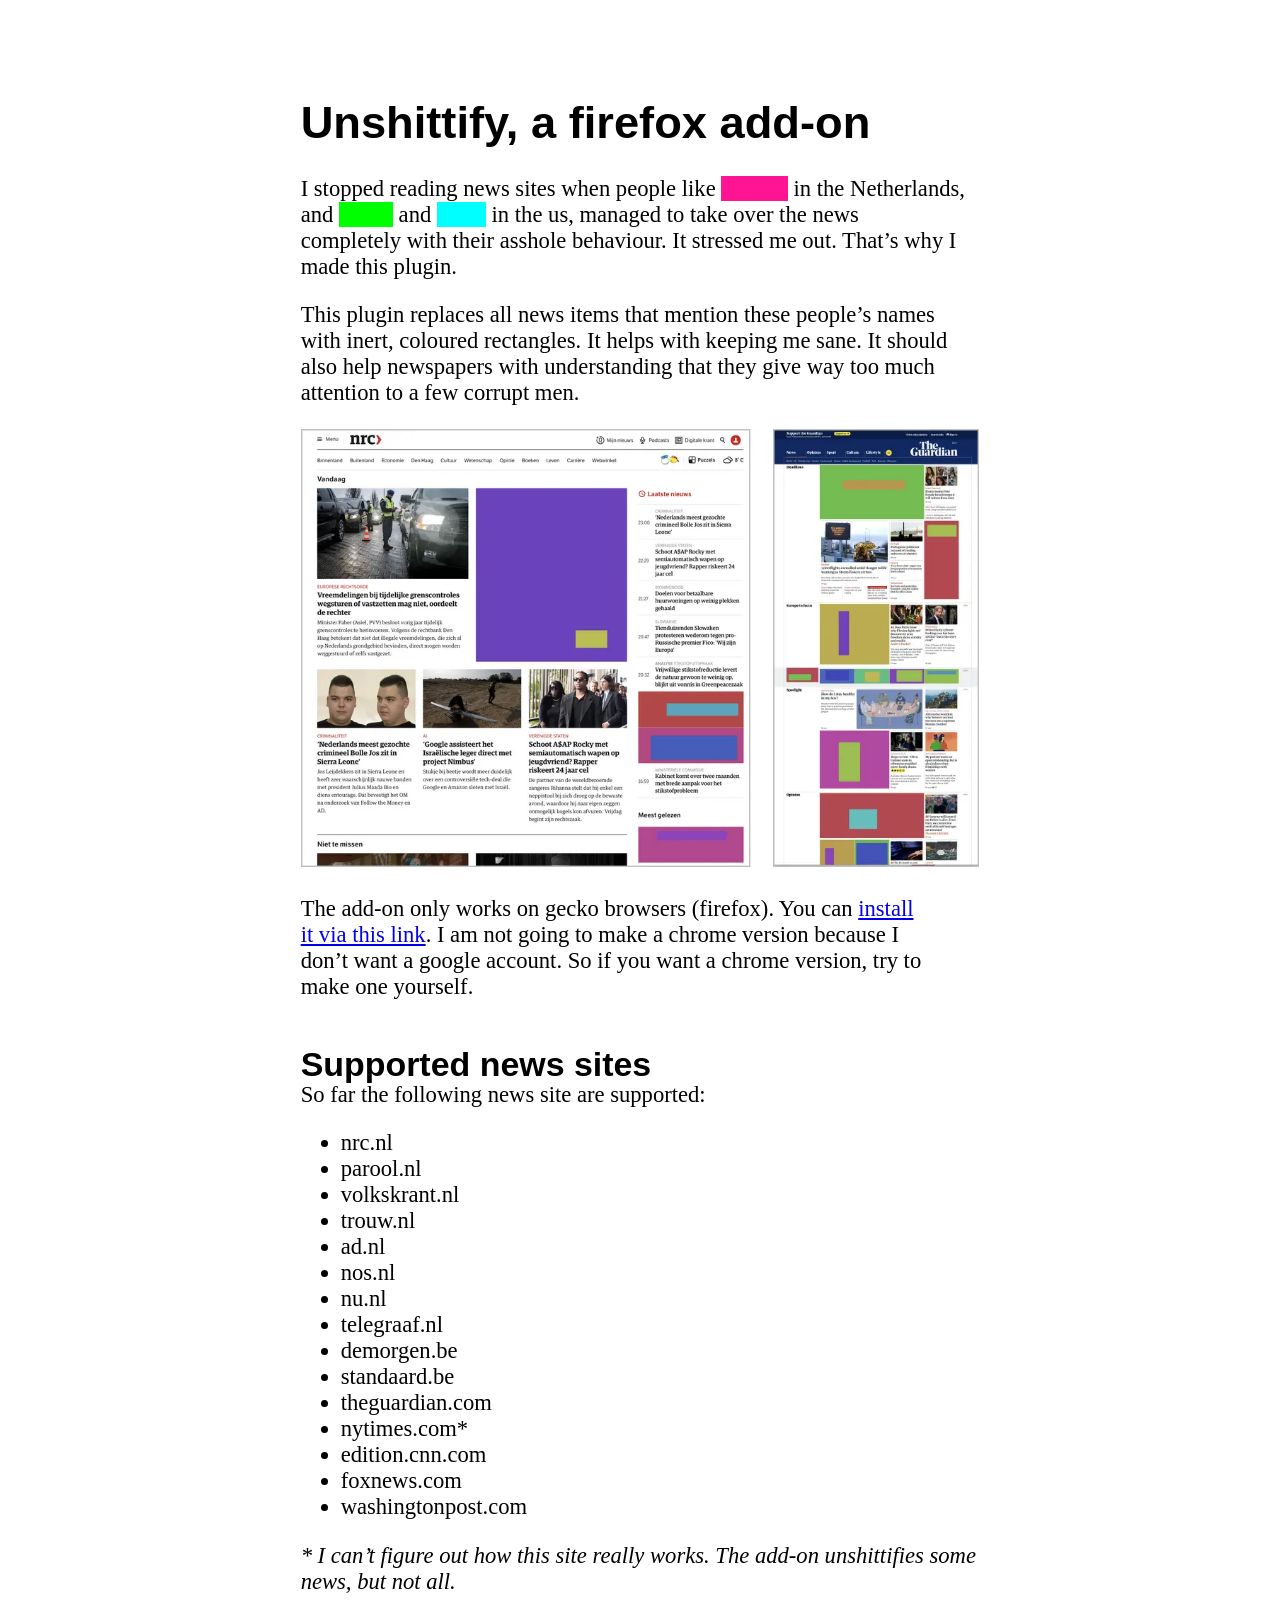
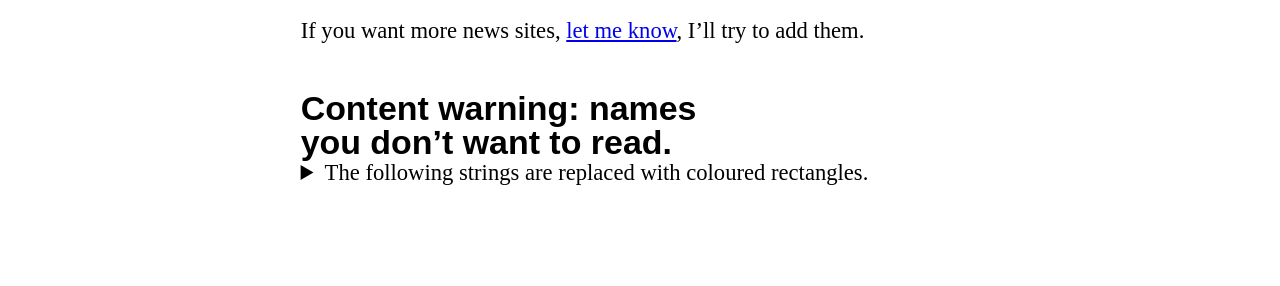
==== index.html @ 2b9c8e33 "Typographic nitpicking." ====
<!doctype html>
<html lang="en">
<head>
	<meta charset="utf-8">
	<meta name="viewport" content="width=device-width, initial-scale=1">
	<title>Unshittify firefox addon</title>
	<link rel="stylesheet" href="https://webfonts.typotheque.com/WF-023273-012539.css">
	<link rel="stylesheet" href="css.css">
	<meta property="og:description" content="An add-on that replaces certain names with coloured rectangles.">
	<meta property="og:image" content="screenshots/both.webp"> 
	<meta property="og:image:alt" content="A screenshot of the NRC, and the Guardian newspapers, with wuite some articles replaced by a colourful rectangle.">
	
</head>


<body>

<h1>Unshittify, a firefox add-on</h1>

<p>I stopped reading news sites when people like <span class="block">wilders</span> in the Netherlands, and <span class="block">trump</span> and <span class="block">musk</span> in the <abbr>US</abbr>, managed to take over the news completely with their asshole behaviour. It stressed me out. That’s why I made this&nbsp;plugin.</p>
<p>This plugin replaces all news items that mention these people’s names with inert, coloured rectangles. It helps with keeping me sane. It should also help newspapers with understanding that they give way too much attention to a few corrupt&nbsp;men.</p>

<figure>
	<img src="screenshots/both.webp" alt="A screenshot of the NRC, and the Guardian newspapers, with wuite some articles replaced by a colourful rectangle.">
</figure>

<p>The add-on only works on gecko browsers (firefox). You can <a href="https://vasilis.codeberg.page/Unshittify/extensions/unshittify-0.3.2.xpi">install it via this link</a>. I am not going to make a chrome version because I don’t want a google account. So if you want a chrome version, try to make one&nbsp;yourself.</p>

<h2>Supported news sites</h2>
<p>So far the following news site are&nbsp;supported:</p>

<ul>
	<li>nrc.nl</li>
	<li>parool.nl</li>
	<li>volkskrant.nl</li>
	<li>trouw.nl</li>
	<li>ad.nl</li>
	<li>nos.nl</li>
	<li>nu.nl</li>
	<li>telegraaf.nl</li>
	<li>demorgen.be</li>
	<li>standaard.be</li>
	<li>theguardian.com</li>
	<li>nytimes.com*</li>
	<li>edition.cnn.com</li>
	<li>foxnews.com</li>
	<li>washingtonpost.com</li>
</ul>

<p><em>* I can’t figure out how this site really works. The add-on unshittifies some news, but not&nbsp;all.</em></p>
<p>If you want more news sites, <a href="https://codeberg.org/vasilis/Unshittify/issues">let me know</a>, I’ll try to add&nbsp;them.</p>

<h2>Content warning: names you don’t want to read.</h2>

<details>
	<summary>The following strings are replaced with coloured&nbsp;rectangles.</summary>
	<ul>
		<li>wilders</li>
		<li>trump</li>
		<li>musk</li>
	</ul>
	<p>If you think more strings should be on this list, <a href="https://codeberg.org/vasilis/Unshittify/issues">let me know</a>. I <em>might</em> consider&nbsp;them.</p>
</details>

</body>
</html>
---- css.css ----
body {
	max-width: 30em;
	margin: 11.1111vh auto;
	padding: 0 11.1111vw;
	font-family: "Nara 20", serif;
	font-size: 1.414em;
}
@media (width < 35em) {
	body {
		margin: 5.55555vh auto;
		padding: 0 5.55555vw;
	}
}
h1, h2 {
	font-family: "Fedra Sans Display Heavy", sans-serif;
	text-wrap: balance;
	line-height: 1;
}
h1 {
	margin-block-start: 0;
}
h2 {
	margin: 1.414em 0 0;
	
}
h2 + p {
	margin-block-start: 0;
}
p {
	text-wrap: pretty;
}

figure {
	margin: 0;
}
img {
	width: 100%;
}
abbr {
	font-feature-settings: "smcp" 1;
	text-transform: lowercase;
}

.block {
	color: deeppink;
	background: currentcolor;
}
.block:hover {
	color: lightpink;
	background: black;
}
.block:nth-of-type(2) {
	color: lime;
}
.block:nth-of-type(3) {
	color: aqua;
}
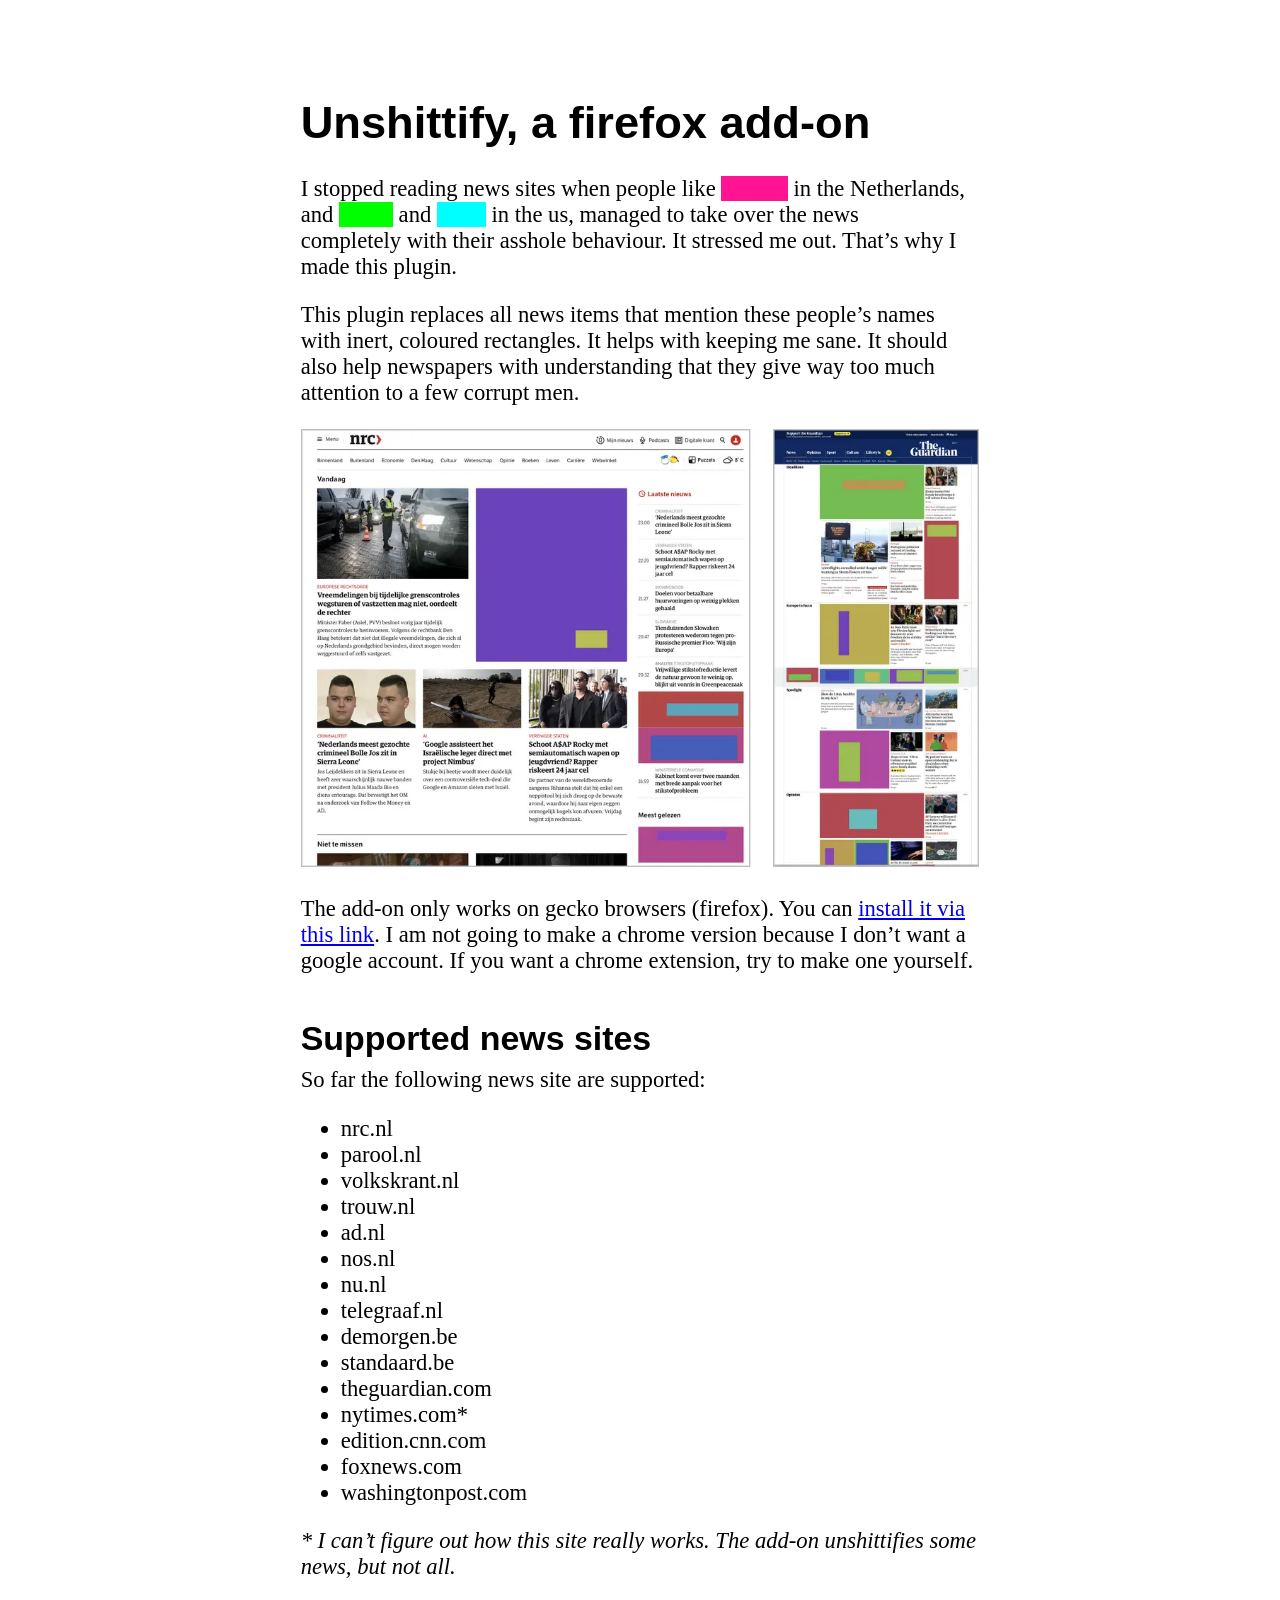
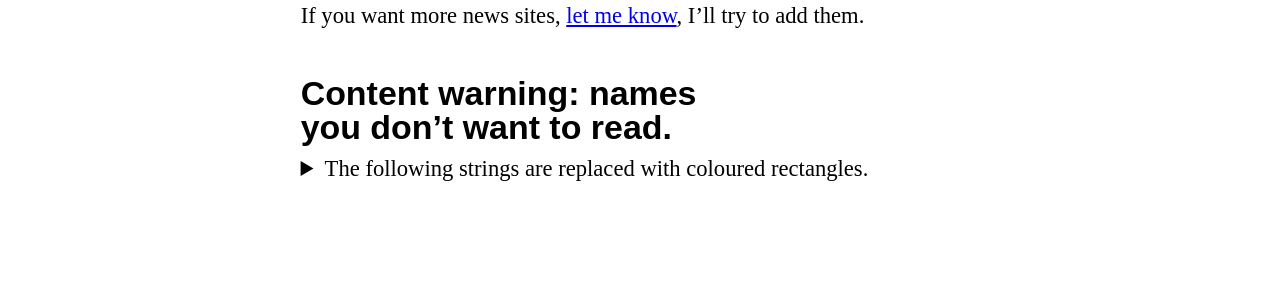
==== commit 441a81a6: "Update text" ====
--- a/index.html
+++ b/index.html
@@ -24,7 +24,7 @@
 	<img src="screenshots/both.webp" alt="A screenshot of the NRC, and the Guardian newspapers, with wuite some articles replaced by a colourful rectangle.">
 </figure>
 
-<p>The add-on only works on gecko browsers (firefox). You can <a href="https://vasilis.codeberg.page/Unshittify/extensions/unshittify-0.3.2.xpi">install it via this link</a>. I am not going to make a chrome version because I don’t want a google account. So if you want a chrome version, try to make one&nbsp;yourself.</p>
+<p>The add-on only works on gecko browsers (firefox). You can <a href="https://vasilis.codeberg.page/Unshittify/extensions/unshittify-0.3.2.xpi">install it via this link</a>. I am not going to make a chrome version because I don’t want a google account. If you want a chrome extension, try to make one&nbsp;yourself.</p>
 
 <h2>Supported news sites</h2>
 <p>So far the following news site are&nbsp;supported:</p>
--- a/css.css
+++ b/css.css
@@ -23,8 +23,9 @@
 	margin: 1.414em 0 0;
 	
 }
-h2 + p {
-	margin-block-start: 0;
+h2 + p,
+h2 + details {
+	margin-block-start: .5em;
 }
 p {
 	text-wrap: pretty;
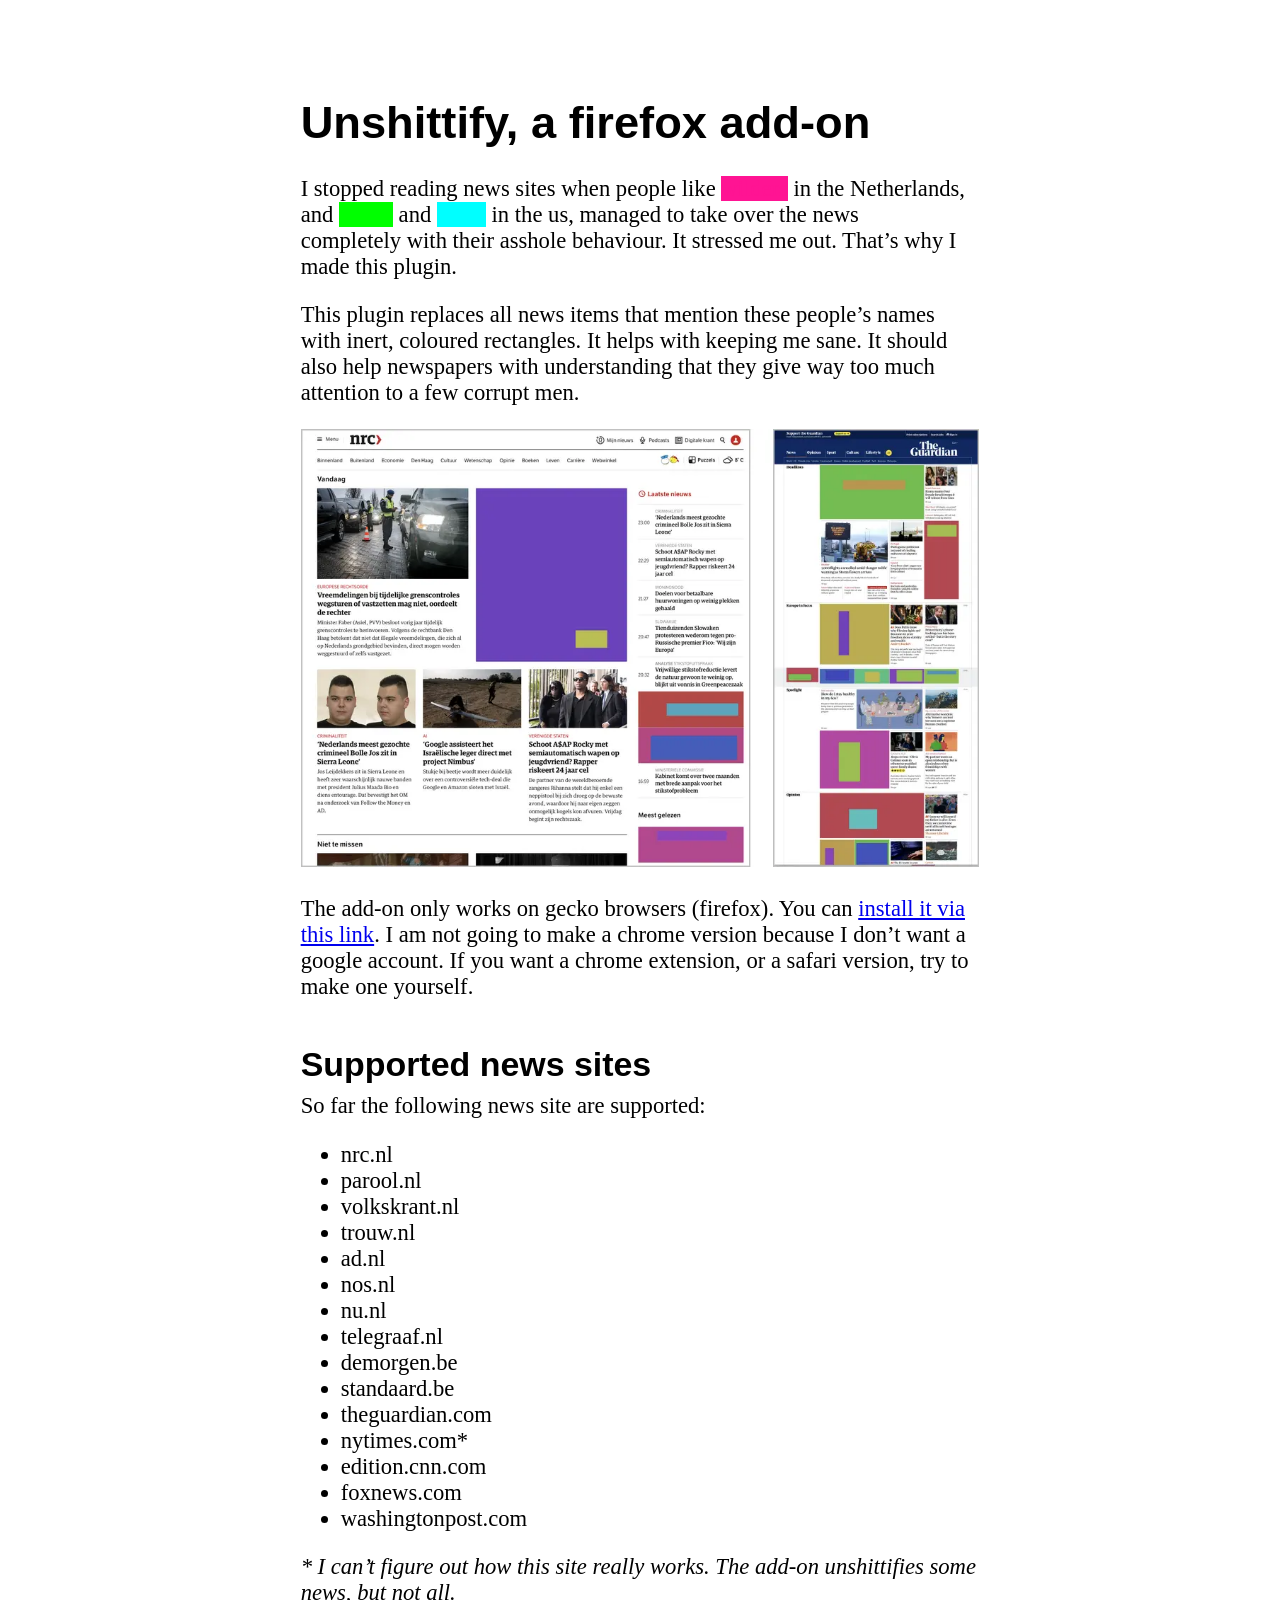
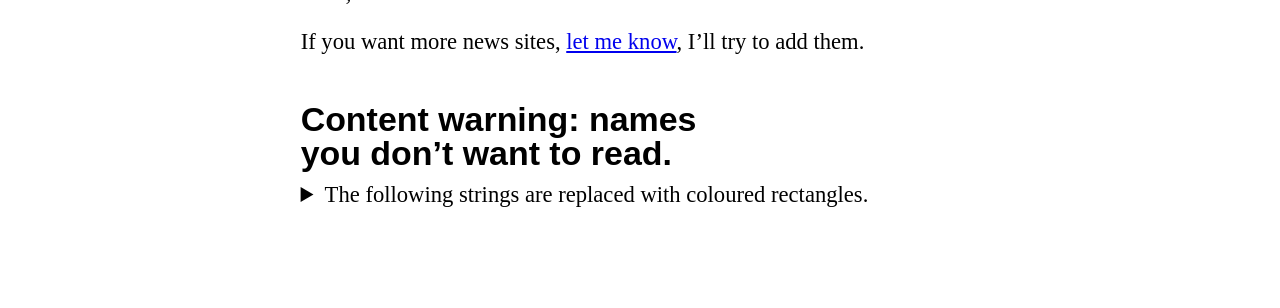
==== commit 362f8239: "Mentioned safari" ====
--- a/index.html
+++ b/index.html
@@ -24,7 +24,7 @@
 	<img src="screenshots/both.webp" alt="A screenshot of the NRC, and the Guardian newspapers, with wuite some articles replaced by a colourful rectangle.">
 </figure>
 
-<p>The add-on only works on gecko browsers (firefox). You can <a href="https://vasilis.codeberg.page/Unshittify/extensions/unshittify-0.3.2.xpi">install it via this link</a>. I am not going to make a chrome version because I don’t want a google account. If you want a chrome extension, try to make one&nbsp;yourself.</p>
+<p>The add-on only works on gecko browsers (firefox). You can <a href="https://vasilis.codeberg.page/Unshittify/extensions/unshittify-0.3.2.xpi">install it via this link</a>. I am not going to make a chrome version because I don’t want a google account. If you want a chrome extension, or a safari version, try to make one&nbsp;yourself.</p>
 
 <h2>Supported news sites</h2>
 <p>So far the following news site are&nbsp;supported:</p>
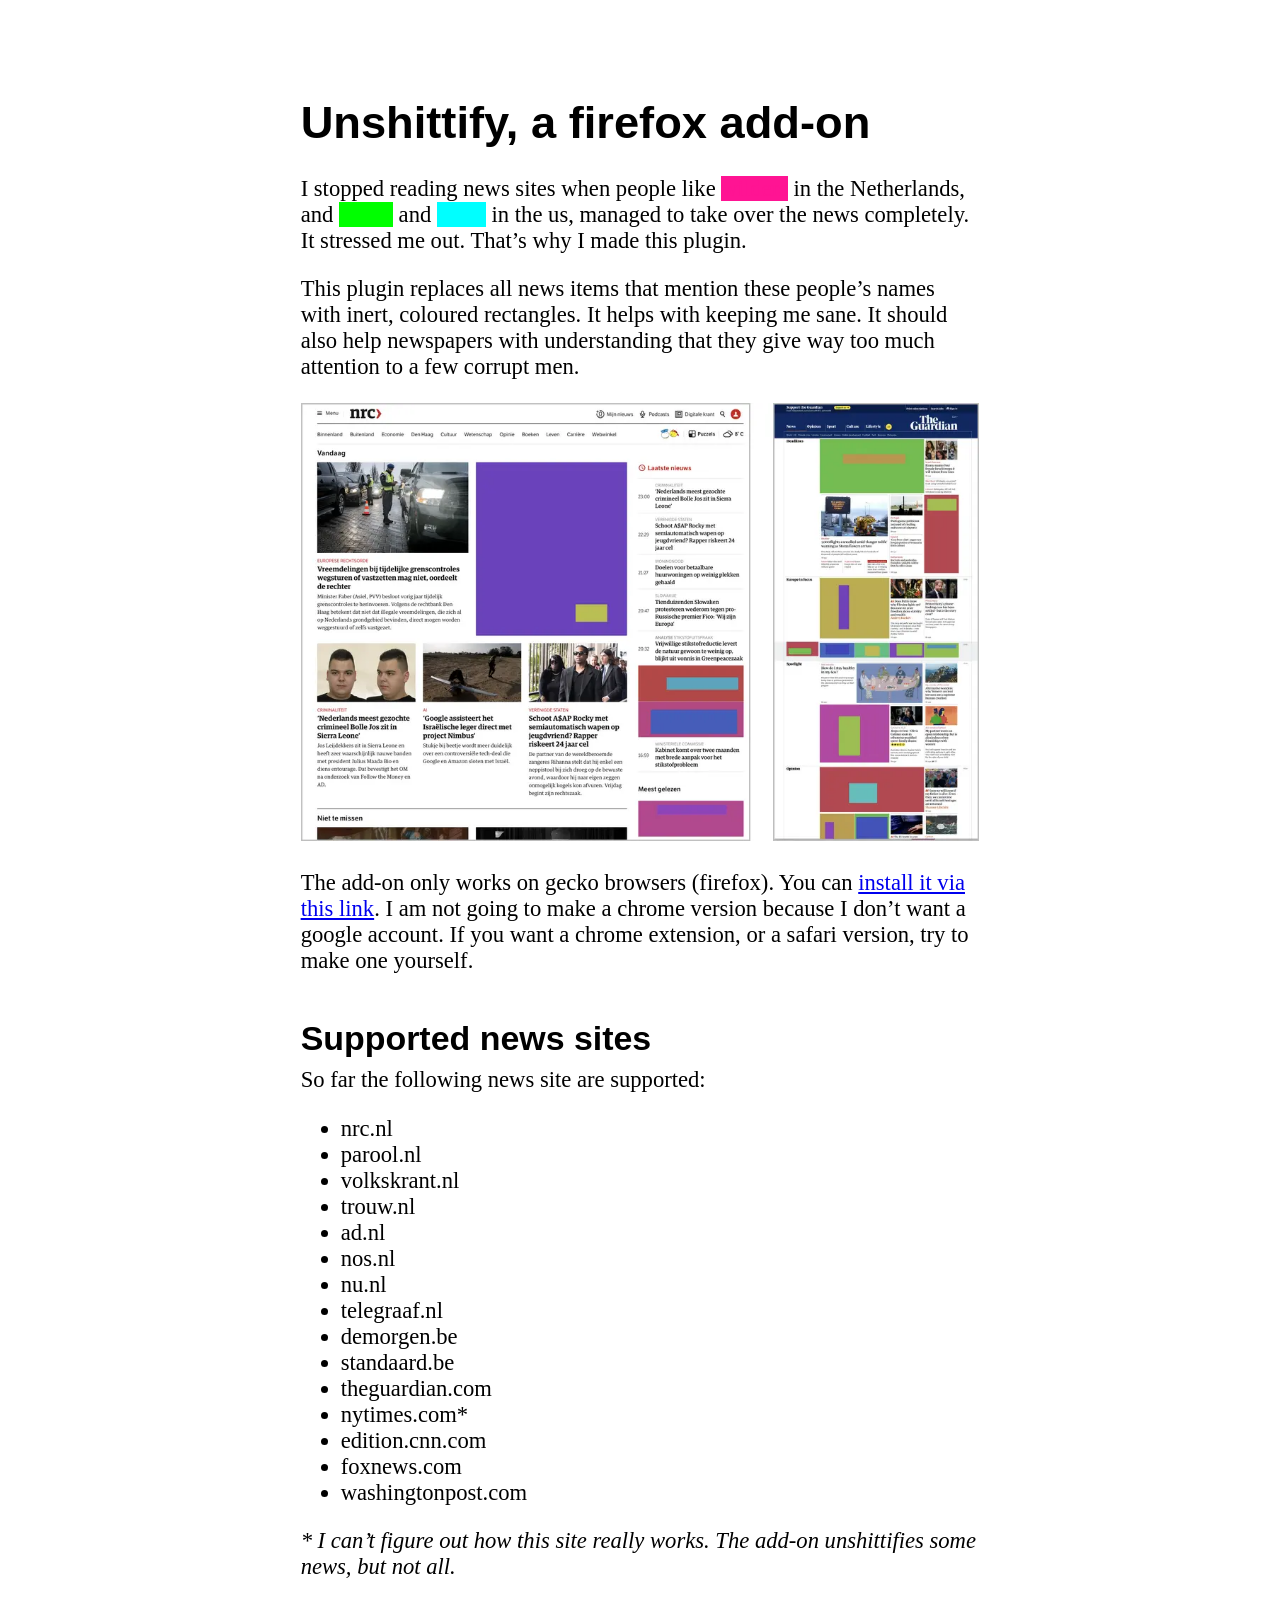
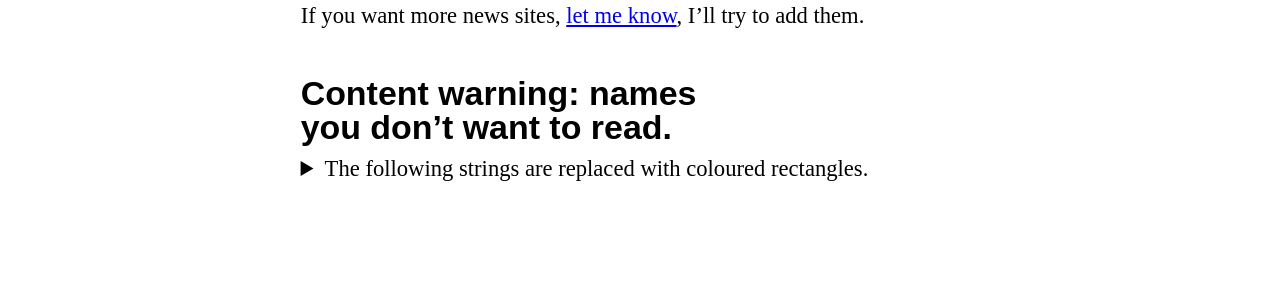
==== commit 71782736: "Less words for better wording" ====
--- a/index.html
+++ b/index.html
@@ -17,7 +17,7 @@
 
 <h1>Unshittify, a firefox add-on</h1>
 
-<p>I stopped reading news sites when people like <span class="block">wilders</span> in the Netherlands, and <span class="block">trump</span> and <span class="block">musk</span> in the <abbr>US</abbr>, managed to take over the news completely with their asshole behaviour. It stressed me out. That’s why I made this&nbsp;plugin.</p>
+<p>I stopped reading news sites when people like <span class="block">wilders</span> in the Netherlands, and <span class="block">trump</span> and <span class="block">musk</span> in the <abbr>US</abbr>, managed to take over the news completely. It stressed me out. That’s why I made this&nbsp;plugin.</p>
 <p>This plugin replaces all news items that mention these people’s names with inert, coloured rectangles. It helps with keeping me sane. It should also help newspapers with understanding that they give way too much attention to a few corrupt&nbsp;men.</p>
 
 <figure>
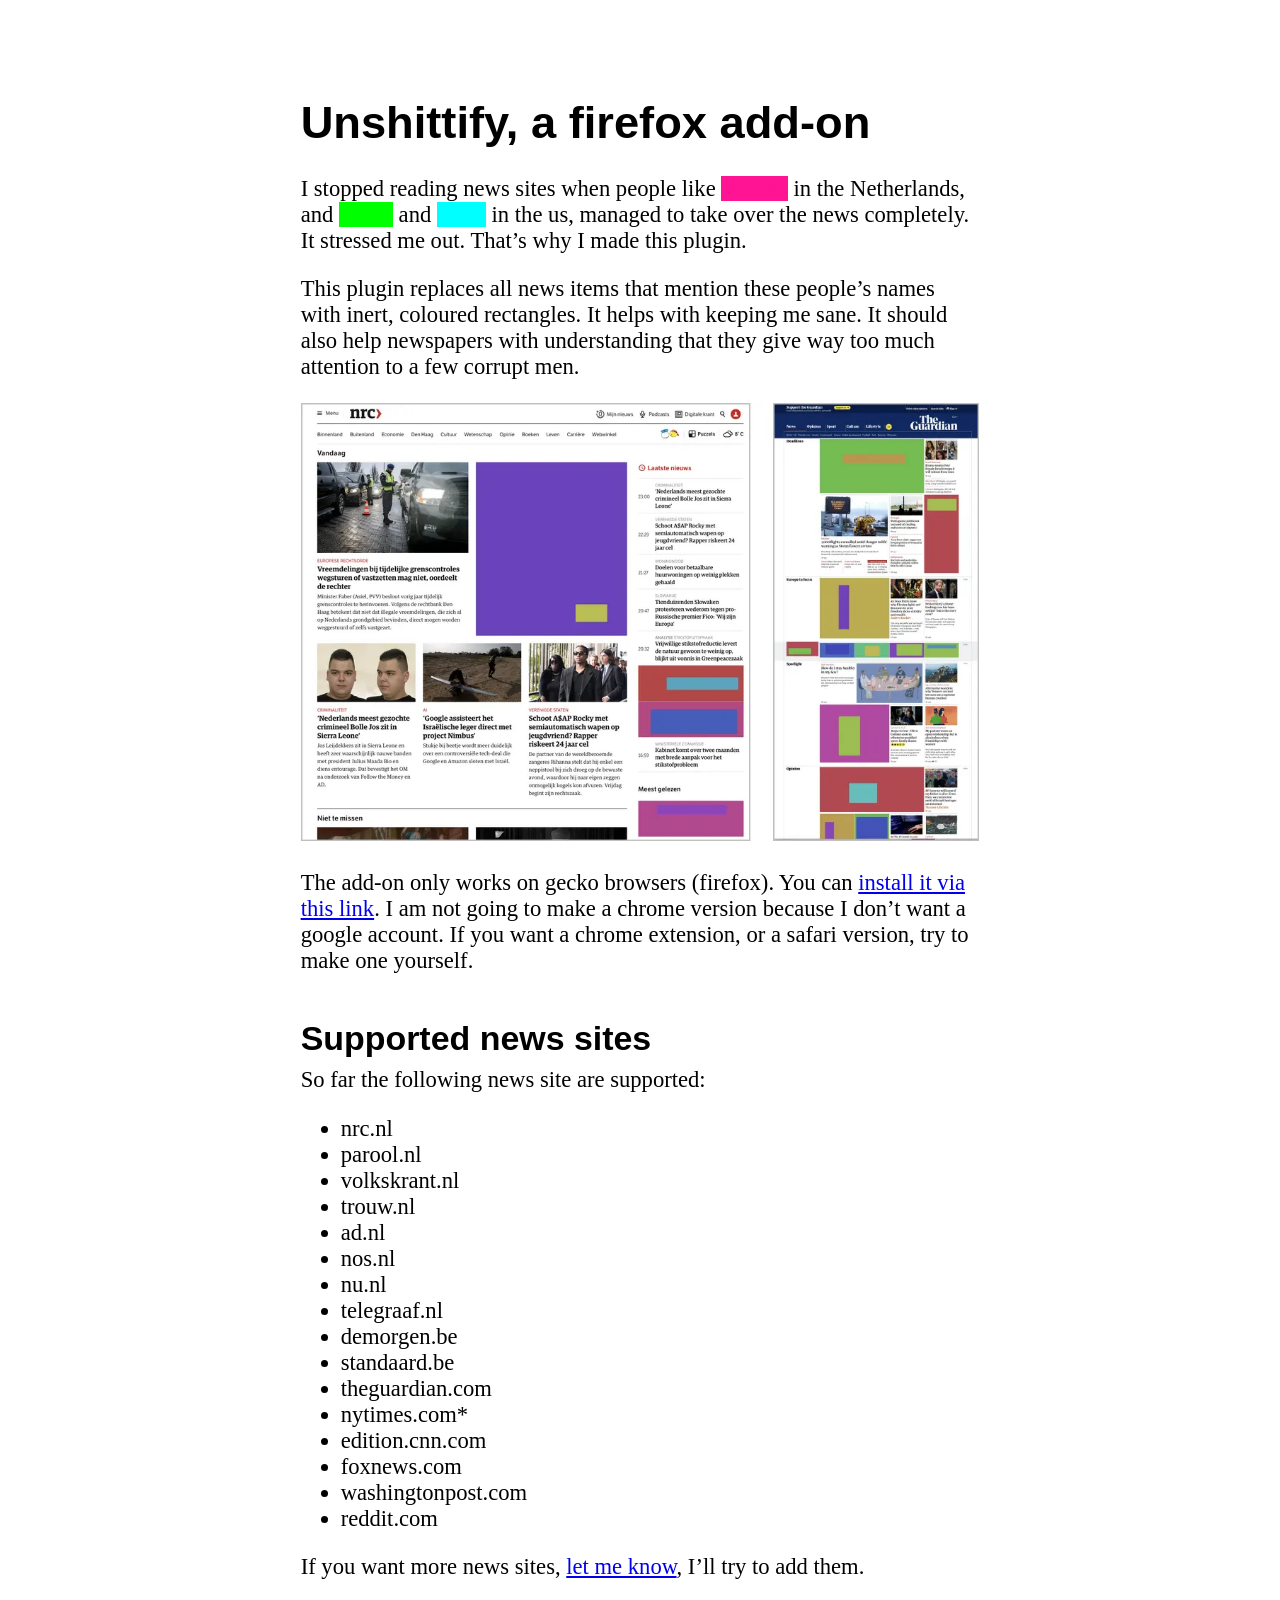
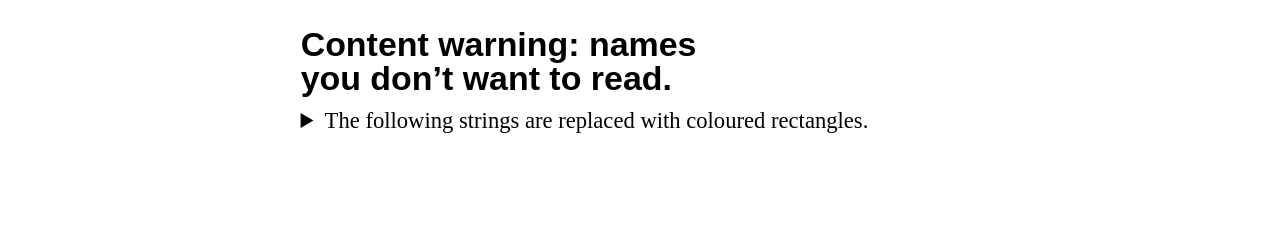
==== commit 5cb56e4b: "- added support for reddit - updated support for nytimes - possibly fixed support for nos.nl" ====
--- a/index.html
+++ b/index.html
@@ -24,7 +24,7 @@
 	<img src="screenshots/both.webp" alt="A screenshot of the NRC, and the Guardian newspapers, with wuite some articles replaced by a colourful rectangle.">
 </figure>
 
-<p>The add-on only works on gecko browsers (firefox). You can <a href="https://vasilis.codeberg.page/Unshittify/extensions/unshittify-0.3.2.xpi">install it via this link</a>. I am not going to make a chrome version because I don’t want a google account. If you want a chrome extension, or a safari version, try to make one&nbsp;yourself.</p>
+<p>The add-on only works on gecko browsers (firefox). You can <a href="https://vasilis.codeberg.page/Unshittify/extensions/unshittify-0.3.5.xpi">install it via this link</a>. I am not going to make a chrome version because I don’t want a google account. If you want a chrome extension, or a safari version, try to make one&nbsp;yourself.</p>
 
 <h2>Supported news sites</h2>
 <p>So far the following news site are&nbsp;supported:</p>
@@ -45,9 +45,10 @@
 	<li>edition.cnn.com</li>
 	<li>foxnews.com</li>
 	<li>washingtonpost.com</li>
+	<li>reddit.com</li>
 </ul>
 
-<p><em>* I can’t figure out how this site really works. The add-on unshittifies some news, but not&nbsp;all.</em></p>
+<!-- <p><em>* I can’t figure out how this site really works. The add-on unshittifies some news, but not&nbsp;all.</em></p> -->
 <p>If you want more news sites, <a href="https://codeberg.org/vasilis/Unshittify/issues">let me know</a>, I’ll try to add&nbsp;them.</p>
 
 <h2>Content warning: names you don’t want to read.</h2>
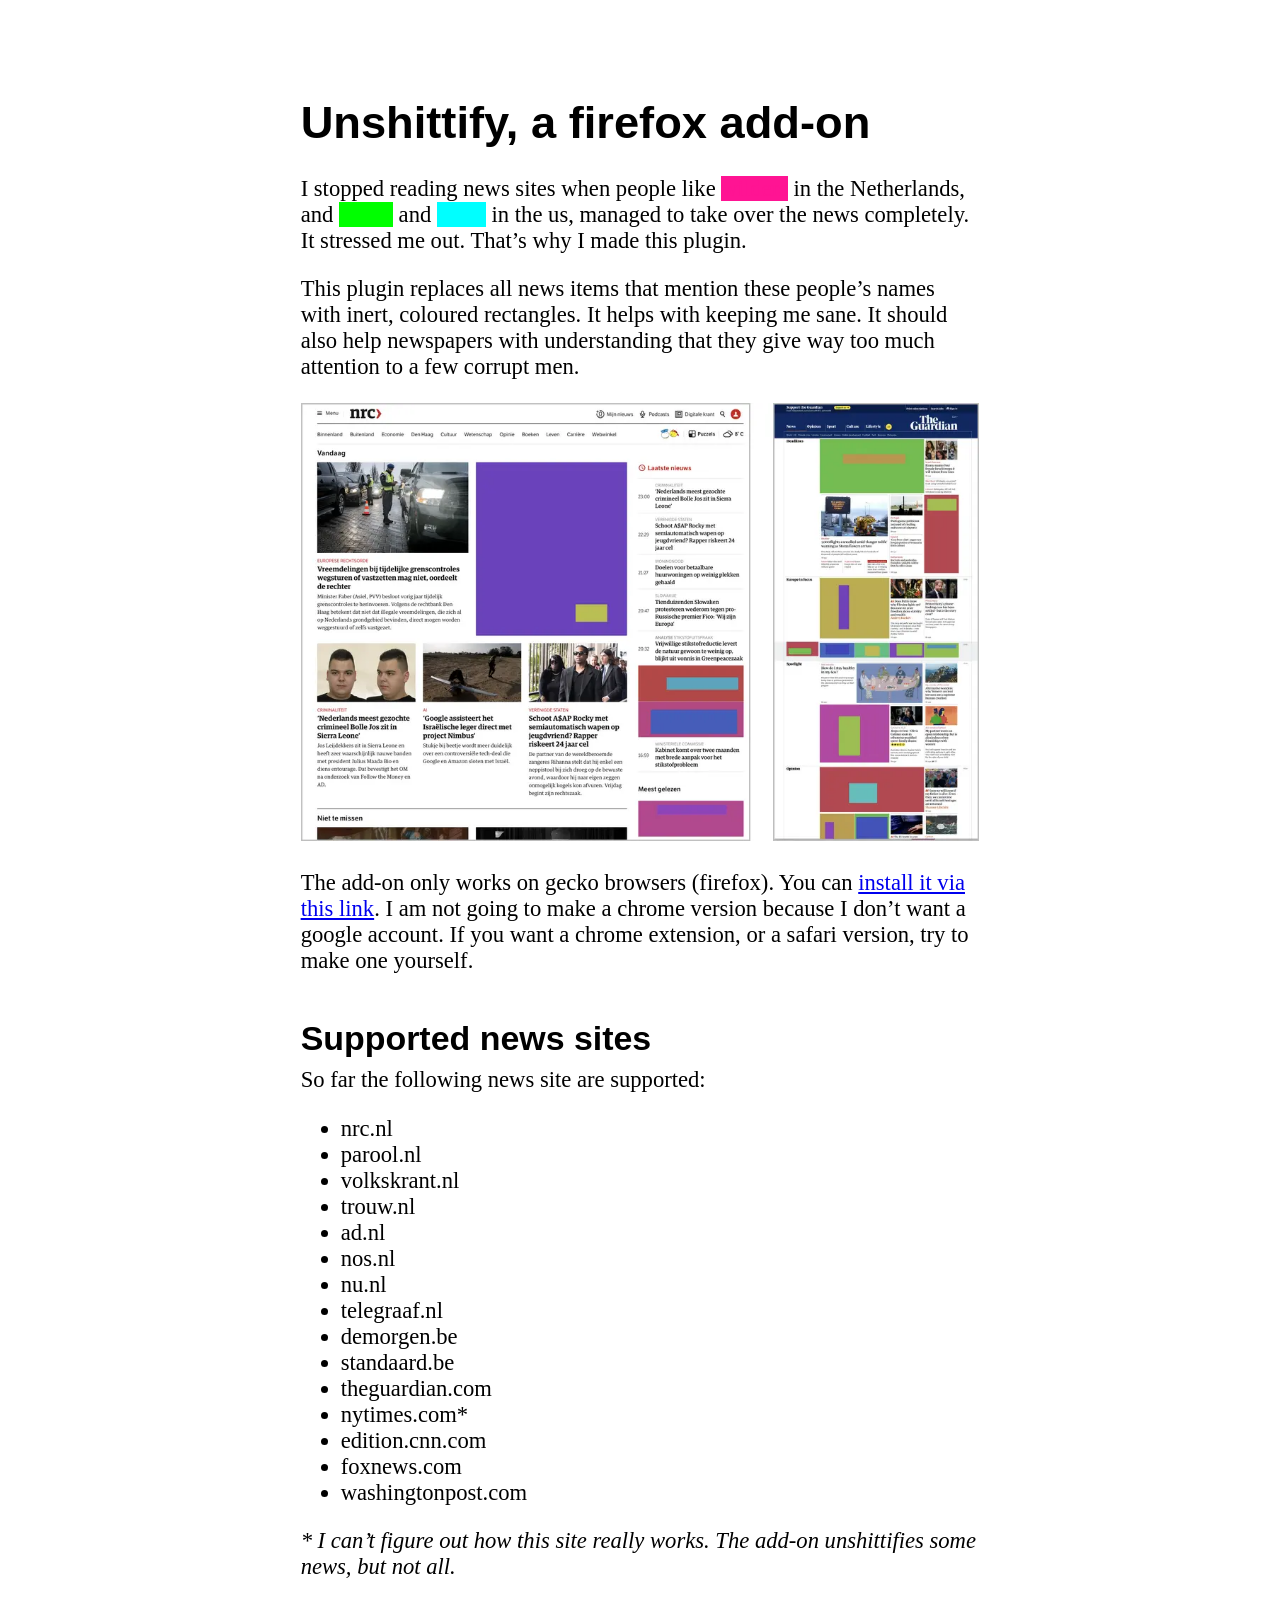
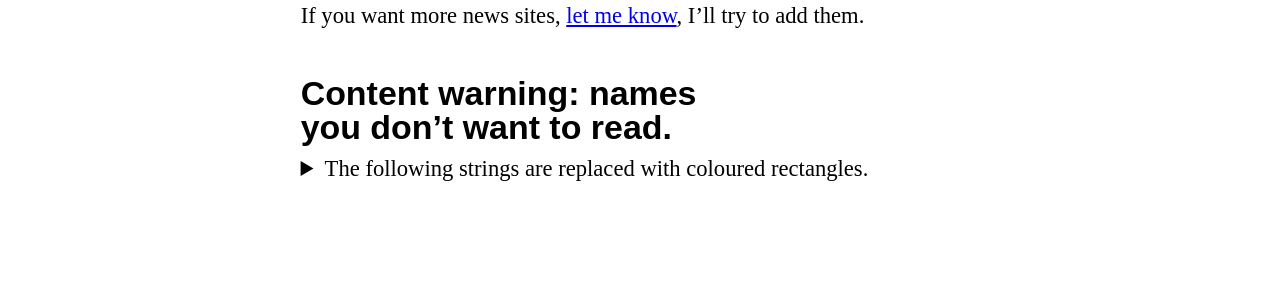
==== commit 607def4a: "Merge 18a42a86ba8631cc29ca70b1e00293be45f129ef into bcbbc9697a99de5526f8e11a53c96e4e23b0311e" ====
--- a/index.html
+++ b/index.html
@@ -24,7 +24,7 @@
 	<img src="screenshots/both.webp" alt="A screenshot of the NRC, and the Guardian newspapers, with wuite some articles replaced by a colourful rectangle.">
 </figure>
 
-<p>The add-on only works on gecko browsers (firefox). You can <a href="https://vasilis.codeberg.page/Unshittify/extensions/unshittify-0.3.5.xpi">install it via this link</a>. I am not going to make a chrome version because I don’t want a google account. If you want a chrome extension, or a safari version, try to make one&nbsp;yourself.</p>
+<p>The add-on only works on gecko browsers (firefox). You can <a href="https://vasilis.codeberg.page/Unshittify/extensions/unshittify-0.3.2.xpi">install it via this link</a>. I am not going to make a chrome version because I don’t want a google account. If you want a chrome extension, or a safari version, try to make one&nbsp;yourself.</p>
 
 <h2>Supported news sites</h2>
 <p>So far the following news site are&nbsp;supported:</p>
@@ -45,10 +45,9 @@
 	<li>edition.cnn.com</li>
 	<li>foxnews.com</li>
 	<li>washingtonpost.com</li>
-	<li>reddit.com</li>
 </ul>
 
-<!-- <p><em>* I can’t figure out how this site really works. The add-on unshittifies some news, but not&nbsp;all.</em></p> -->
+<p><em>* I can’t figure out how this site really works. The add-on unshittifies some news, but not&nbsp;all.</em></p>
 <p>If you want more news sites, <a href="https://codeberg.org/vasilis/Unshittify/issues">let me know</a>, I’ll try to add&nbsp;them.</p>
 
 <h2>Content warning: names you don’t want to read.</h2>
